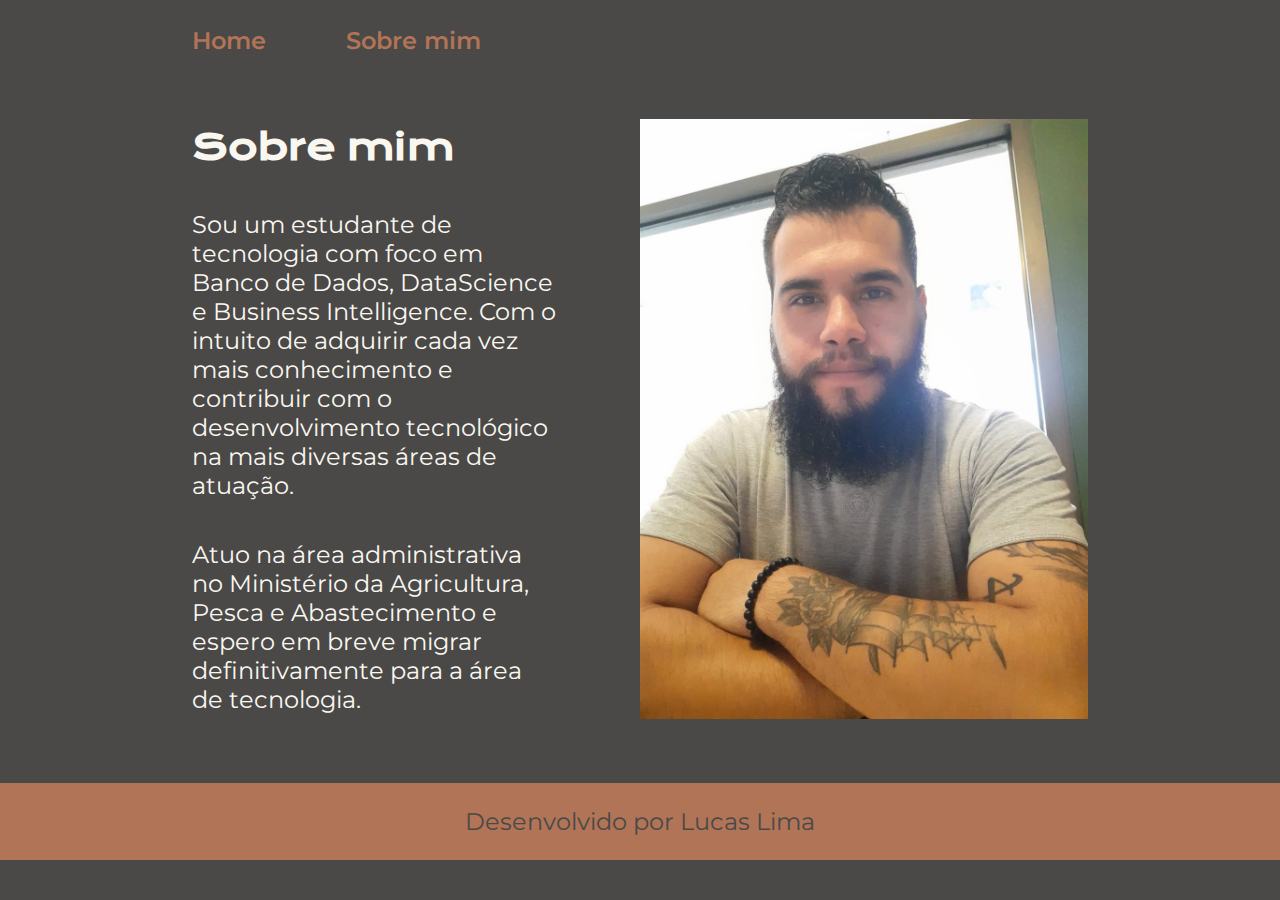
==== about.html @ c2edc05a "Add files via upload" ====
<!DOCTYPE html>
<html lang="pt-br">
<head>
    <meta charset="UTF-8">
    <meta name="viewport" content="width=device-width, initial-scale=1.0">
    <title>Sobre mim</title>
    <link rel="stylesheet" href="./styles/style.css">
</head>
<body>
    <header class="cabecalho">
        <nav class="cabecalho__menu">
            <a class="cabecalho__menu__link" href="index.html">Home</a>
            <a class="cabecalho__menu__link" href="about.html">Sobre mim</a>
        </nav>
    </header>
    <main class="apresentacao">
        <section class="apresentacao__conteudo">
            <h1 class="apresentacao__conteudo__titulo">Sobre mim</h1>
            <p class="apresentacao__conteudo__texto">
                Sou um estudante de tecnologia com foco em Banco de Dados, DataScience e Business Intelligence. Com o intuito de adquirir cada vez mais conhecimento e contribuir com o desenvolvimento tecnológico na mais diversas áreas de atuação.
            </p>
            <p class="apresentacao__conteudo__texto">
                Atuo na área administrativa no Ministério da Agricultura, Pesca e Abastecimento e espero em breve migrar definitivamente para a área de tecnologia.
            </p>
        </section>
        <img class="apresentacao__imagem" src="./assets/imagem_lucas.jpg" alt="Foto_de_apresentacao" width="500" height="600">
    </main>
    <footer class="rodape">
        <p>Desenvolvido por Lucas Lima</p>
    </footer>
</body>
</html>
---- styles/style.css ----
@import url('https://fonts.googleapis.com/css2?family=Krona+One&family=Montserrat:wght@400;600&display=swap');

:root {
    --cor-primaria: #4A4947;
    --cor-secundaria: #FAF7F0;
    --cor-terciaria: #B17457;
    --cor-hover: #D8D2C2;
    --fonte-primaira: 'Krona One', sans-serif;
    --fonte-secundaria: 'Montserrat', sans-serif;
}

*{
    margin: 0;
    padding: 0;
}

body{
    box-sizing: border-box;
    background-color: var(--cor-primaria);
    color: var(--cor-secundaria);
}

.cabecalho{
    padding: 2% 0% 0% 15%;
}

.cabecalho__menu{
    display: flex;
    gap: 80px;
}

.cabecalho__menu__link{
    font-family: var(--fonte-secundaria);
    font-size: 1.5rem;
    font-weight: 600;
    color: var(--cor-terciaria);
    text-decoration: none;
}

.apresentacao{
    padding: 5% 15%;
    display: flex;
    align-items: center;
    justify-content: space-between;
    gap: 82px;
}
.apresentacao__conteudo{
    width: 50%;
    display: flex;
    flex-direction: column;
    gap: 40px;
}

.apresentacao__conteudo__titulo{
    font-size: 2.25rem;
    font-family: var(--fonte-primaira);
}

.titulo-destaque{
    color: var(--cor-terciaria);
}

.apresentacao__conteudo__texto{
    font-size: 1.5rem;
    font-family: var(--fonte-secundaria);
}

.apresentacao__links{
    display: flex;
    flex-direction: column;
    justify-content: space-between;
    align-items: center;
    gap: 32px;
}

.apresentacao__links__subtitulo{
    font-family: var(--fonte-primaira);
    font-weight: 400;
    font-size: 1.5rem;
}

.apresentacao__links__navegacao{
    display: flex;
    justify-content: center;
    gap: 16px;
    border: 2px solid var(--cor-terciaria);
    width: 50%;
    text-align: center;
    border-radius: 8px;
    font-size: 1.5rem;
    font-weight: 600;
    padding: 21.5px 0;
    text-decoration: none;
    color: var(--cor-secundaria);
    font-family: var(--fonte-secundaria);
}

.apresentacao__links__link:hover{
        background-color: var(--cor-hover);
}

.apresentacao__imagem{
    width: 50%;
}

.rodape{
    color: var(--cor-primaria);
    background-color: var(--cor-terciaria);
    padding: 24px;
    text-align: center;
    font-family: var(--fonte-secundaria);
    font-size: 1.5rem;
    font-weight: 400;
}

@media(max-width: 1200px){
    .cabecalho{
        padding: 10%;
    }

    .cabecalho__menu{
        justify-content: center;
    }
    .apresentacao{
        flex-direction: column-reverse;
        padding: 5%;
    }

    .apresentacao__conteudo{
        width: auto;
    }
    
}
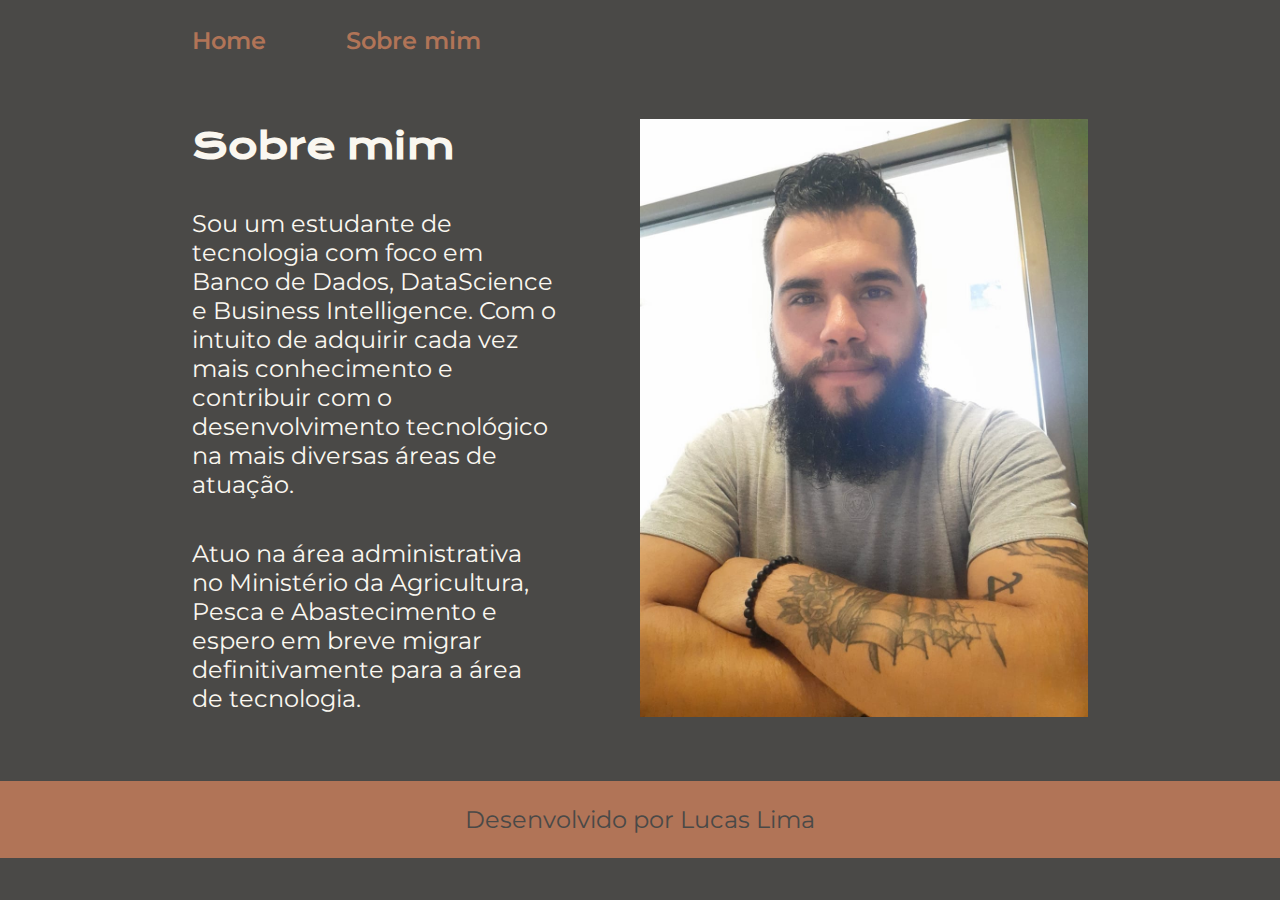
==== commit 89126a00: "Update about.html" ====
--- a/about.html
+++ b/about.html
@@ -23,10 +23,10 @@
                 Atuo na área administrativa no Ministério da Agricultura, Pesca e Abastecimento e espero em breve migrar definitivamente para a área de tecnologia.
             </p>
         </section>
-        <img class="apresentacao__imagem" src="./assets/imagem_lucas.jpg" alt="Foto_de_apresentacao" width="500" height="600">
+        <img class="apresentacao__imagem" src="./assets/imagem_lucas.jpg" alt="Foto_de_apresentacao">
     </main>
     <footer class="rodape">
         <p>Desenvolvido por Lucas Lima</p>
     </footer>
 </body>
-</html>+</html>
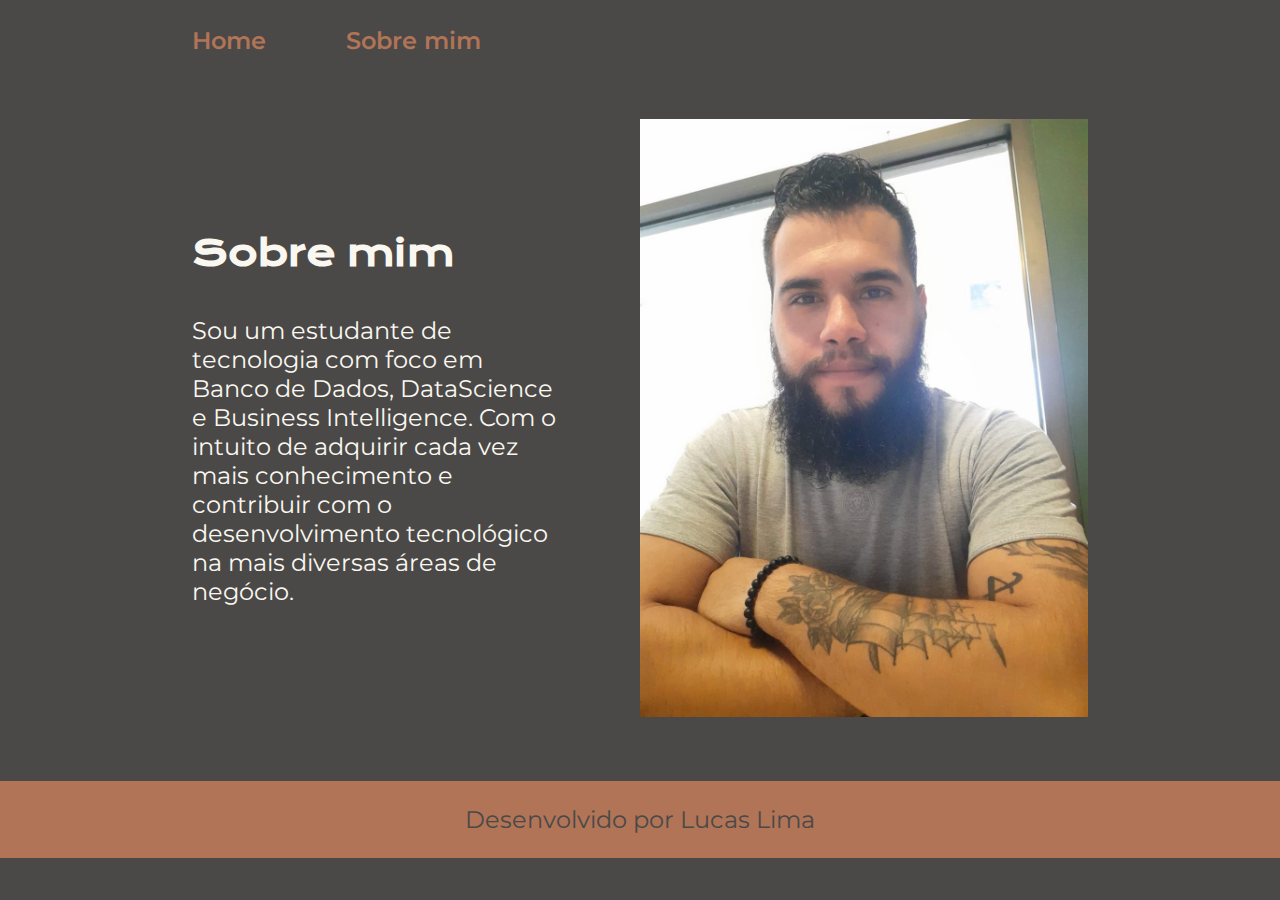
==== commit ea84cb1b: "Update about.html" ====
--- a/about.html
+++ b/about.html
@@ -17,10 +17,7 @@
         <section class="apresentacao__conteudo">
             <h1 class="apresentacao__conteudo__titulo">Sobre mim</h1>
             <p class="apresentacao__conteudo__texto">
-                Sou um estudante de tecnologia com foco em Banco de Dados, DataScience e Business Intelligence. Com o intuito de adquirir cada vez mais conhecimento e contribuir com o desenvolvimento tecnológico na mais diversas áreas de atuação.
-            </p>
-            <p class="apresentacao__conteudo__texto">
-                Atuo na área administrativa no Ministério da Agricultura, Pesca e Abastecimento e espero em breve migrar definitivamente para a área de tecnologia.
+                Sou um estudante de tecnologia com foco em Banco de Dados, DataScience e Business Intelligence. Com o intuito de adquirir cada vez mais conhecimento e contribuir com o desenvolvimento tecnológico na mais diversas áreas de negócio.
             </p>
         </section>
         <img class="apresentacao__imagem" src="./assets/imagem_lucas.jpg" alt="Foto_de_apresentacao">
